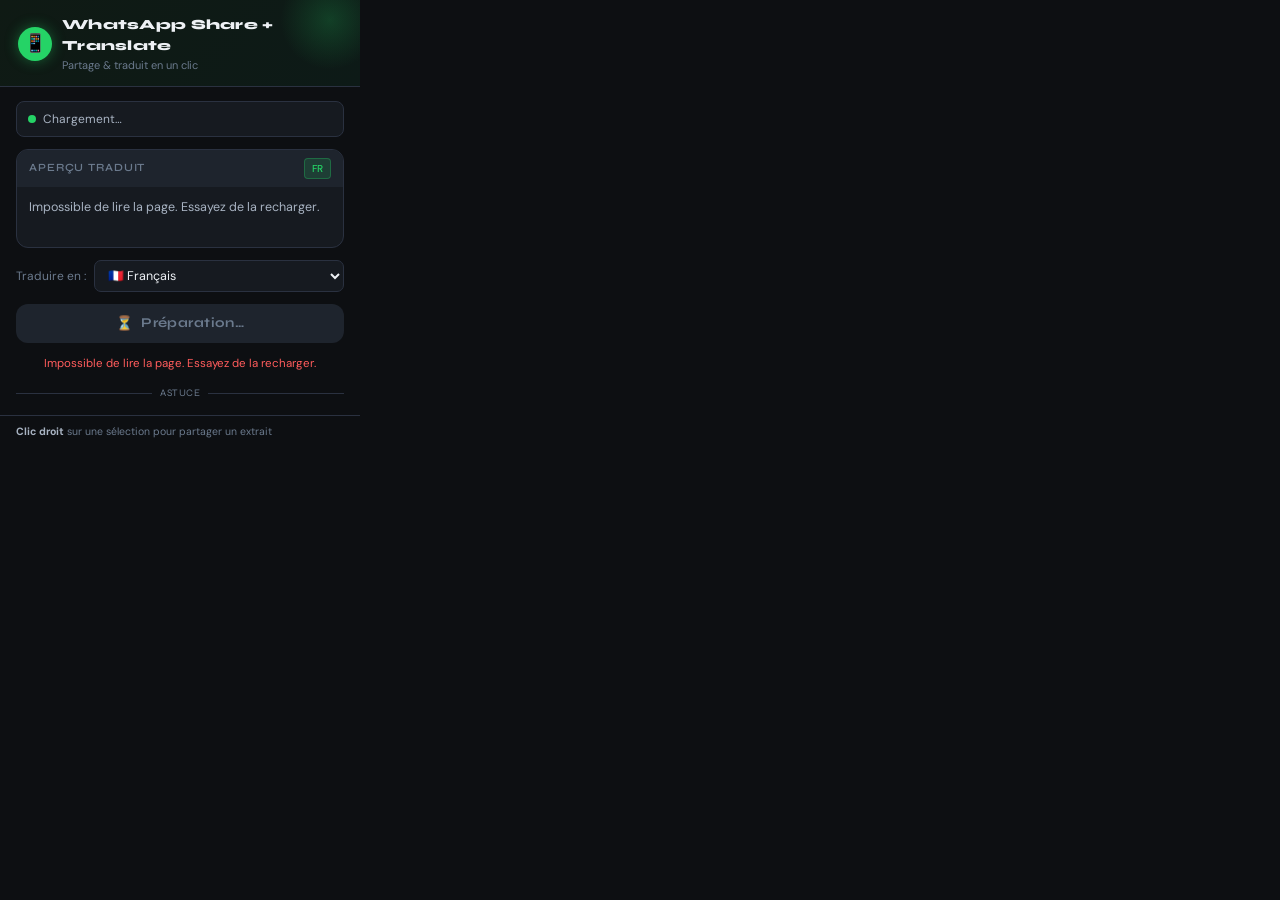
==== popup.html @ 6e0215b4 "feat: ajout de l'extension Chrome WhatsApp Share + Translate v1.0 - Popup avec aperçu du contenu tra" ====
<!DOCTYPE html>
<html lang="fr">
<head>
  <meta charset="UTF-8" />
  <meta name="viewport" content="width=device-width, initial-scale=1.0" />
  <title>WhatsApp Share + Translate</title>
  <link rel="preconnect" href="https://fonts.googleapis.com">
  <link href="https://fonts.googleapis.com/css2?family=Syne:wght@400;600;700;800&family=DM+Sans:ital,wght@0,300;0,400;0,500;1,300&display=swap" rel="stylesheet">
  <style>
    *, *::before, *::after { box-sizing: border-box; margin: 0; padding: 0; }

    :root {
      --bg: #0d0f12;
      --surface: #161a20;
      --surface2: #1e242d;
      --border: #2a3140;
      --accent: #25D366;
      --accent2: #128C7E;
      --accent-glow: rgba(37, 211, 102, 0.15);
      --text: #eef1f5;
      --text-muted: #6b7a8d;
      --text-mid: #a8b3c2;
      --danger: #ff5c5c;
      --radius: 12px;
    }

    body {
      width: 360px;
      min-height: 200px;
      background: var(--bg);
      color: var(--text);
      font-family: 'DM Sans', sans-serif;
      font-size: 13.5px;
      line-height: 1.5;
      overflow-x: hidden;
    }

    /* ── HEADER ── */
    .header {
      background: linear-gradient(135deg, #0f1a14 0%, #0d1a17 100%);
      border-bottom: 1px solid var(--border);
      padding: 14px 18px 12px;
      display: flex;
      align-items: center;
      gap: 10px;
      position: relative;
      overflow: hidden;
    }
    .header::before {
      content: '';
      position: absolute;
      top: -30px; right: -20px;
      width: 100px; height: 100px;
      background: radial-gradient(circle, rgba(37,211,102,0.2) 0%, transparent 70%);
      pointer-events: none;
    }
    .logo {
      width: 34px; height: 34px;
      background: var(--accent);
      border-radius: 50%;
      display: flex; align-items: center; justify-content: center;
      font-size: 18px;
      flex-shrink: 0;
      box-shadow: 0 0 14px rgba(37,211,102,0.4);
    }
    .header-text h1 {
      font-family: 'Syne', sans-serif;
      font-size: 14px;
      font-weight: 800;
      letter-spacing: 0.02em;
      color: var(--text);
    }
    .header-text p {
      font-size: 11px;
      color: var(--text-muted);
      margin-top: 1px;
    }

    /* ── BODY ── */
    .body { padding: 14px 16px; display: flex; flex-direction: column; gap: 12px; }

    /* ── DETECTED SOURCE ── */
    .source-badge {
      display: flex; align-items: center; gap: 7px;
      background: var(--surface);
      border: 1px solid var(--border);
      border-radius: 8px;
      padding: 8px 11px;
      font-size: 12px;
    }
    .source-dot {
      width: 8px; height: 8px;
      border-radius: 50%;
      background: var(--accent);
      flex-shrink: 0;
      animation: pulse 2s infinite;
    }
    @keyframes pulse {
      0%,100% { box-shadow: 0 0 0 0 rgba(37,211,102,0.4); }
      50% { box-shadow: 0 0 0 5px rgba(37,211,102,0); }
    }
    .source-url {
      color: var(--text-mid);
      white-space: nowrap;
      overflow: hidden;
      text-overflow: ellipsis;
      max-width: 240px;
    }

    /* ── PREVIEW CARD ── */
    .preview-card {
      background: var(--surface);
      border: 1px solid var(--border);
      border-radius: var(--radius);
      overflow: hidden;
    }
    .preview-header {
      background: var(--surface2);
      padding: 8px 12px;
      display: flex; align-items: center; justify-content: space-between;
    }
    .preview-label {
      font-family: 'Syne', sans-serif;
      font-size: 11px;
      font-weight: 600;
      letter-spacing: 0.08em;
      text-transform: uppercase;
      color: var(--text-muted);
    }
    .preview-lang {
      font-size: 10px;
      background: var(--accent-glow);
      color: var(--accent);
      border: 1px solid rgba(37,211,102,0.3);
      border-radius: 4px;
      padding: 2px 7px;
      font-weight: 500;
    }
    .preview-content {
      padding: 10px 12px;
      min-height: 60px;
      font-size: 12.5px;
      color: var(--text-mid);
      line-height: 1.6;
    }
    .preview-content.loading {
      display: flex; align-items: center; gap: 8px;
      color: var(--text-muted);
    }
    .spinner {
      width: 14px; height: 14px;
      border: 2px solid var(--border);
      border-top-color: var(--accent);
      border-radius: 50%;
      animation: spin 0.7s linear infinite;
      flex-shrink: 0;
    }
    @keyframes spin { to { transform: rotate(360deg); } }

    /* ── LANGUAGE SELECTOR ── */
    .lang-section {
      display: flex; align-items: center; gap: 8px;
    }
    .lang-section label {
      font-size: 12px;
      color: var(--text-muted);
      white-space: nowrap;
    }
    .lang-select {
      flex: 1;
      background: var(--surface);
      border: 1px solid var(--border);
      border-radius: 7px;
      color: var(--text);
      font-family: 'DM Sans', sans-serif;
      font-size: 12.5px;
      padding: 6px 9px;
      outline: none;
      cursor: pointer;
      transition: border-color 0.2s;
    }
    .lang-select:focus { border-color: var(--accent); }
    .lang-select option { background: var(--surface2); }

    /* ── SHARE BUTTON ── */
    .btn-share {
      width: 100%;
      background: var(--accent);
      color: #000;
      border: none;
      border-radius: var(--radius);
      padding: 11px;
      font-family: 'Syne', sans-serif;
      font-size: 13.5px;
      font-weight: 700;
      letter-spacing: 0.03em;
      cursor: pointer;
      display: flex; align-items: center; justify-content: center; gap: 8px;
      transition: all 0.2s;
      position: relative;
      overflow: hidden;
    }
    .btn-share::after {
      content: '';
      position: absolute; inset: 0;
      background: rgba(255,255,255,0);
      transition: background 0.2s;
    }
    .btn-share:hover::after { background: rgba(255,255,255,0.1); }
    .btn-share:active { transform: scale(0.98); }
    .btn-share:disabled {
      background: var(--surface2);
      color: var(--text-muted);
      cursor: not-allowed;
    }
    .btn-share:disabled::after { display: none; }

    /* ── STATUS ── */
    .status {
      font-size: 11.5px;
      text-align: center;
      color: var(--text-muted);
      padding-bottom: 2px;
      min-height: 16px;
    }
    .status.success { color: var(--accent); }
    .status.error { color: var(--danger); }

    /* ── DIVIDER ── */
    .divider {
      display: flex; align-items: center; gap: 8px;
    }
    .divider::before, .divider::after {
      content: ''; flex: 1;
      height: 1px; background: var(--border);
    }
    .divider span {
      font-size: 10px; color: var(--text-muted);
      font-family: 'Syne', sans-serif;
      letter-spacing: 0.05em;
    }

    /* ── FOOTER ── */
    .footer {
      border-top: 1px solid var(--border);
      padding: 8px 16px;
      display: flex; align-items: center; justify-content: space-between;
    }
    .footer-tip {
      font-size: 10.5px;
      color: var(--text-muted);
    }
    .footer-tip strong { color: var(--text-mid); }
  </style>
</head>
<body>

  <div class="header">
    <div class="logo">📱</div>
    <div class="header-text">
      <h1>WhatsApp Share + Translate</h1>
      <p>Partage & traduit en un clic</p>
    </div>
  </div>

  <div class="body">

    <div class="source-badge">
      <div class="source-dot"></div>
      <span class="source-url" id="sourceUrl">Chargement…</span>
    </div>

    <div class="preview-card">
      <div class="preview-header">
        <span class="preview-label">Aperçu traduit</span>
        <span class="preview-lang" id="langLabel">FR</span>
      </div>
      <div class="preview-content loading" id="previewContent">
        <div class="spinner"></div>
        <span>Récupération du contenu…</span>
      </div>
    </div>

    <div class="lang-section">
      <label>Traduire en :</label>
      <select class="lang-select" id="langSelect">
        <option value="fr" selected>🇫🇷 Français</option>
        <option value="en">🇬🇧 Anglais</option>
        <option value="es">🇪🇸 Espagnol</option>
        <option value="de">🇩🇪 Allemand</option>
        <option value="it">🇮🇹 Italien</option>
        <option value="pt">🇵🇹 Portugais</option>
        <option value="ar">🇸🇦 Arabe</option>
        <option value="zh">🇨🇳 Chinois</option>
        <option value="ja">🇯🇵 Japonais</option>
      </style>
      </select>
    </div>

    <button class="btn-share" id="btnShare" disabled>
      <span>⏳</span>
      <span id="btnText">Préparation…</span>
    </button>

    <div class="status" id="status"></div>

    <div class="divider"><span>ASTUCE</span></div>

  </div>

  <div class="footer">
    <span class="footer-tip">
      <strong>Clic droit</strong> sur une sélection pour partager un extrait
    </span>
  </div>

  <script src="popup.js"></script>
</body>
</html>
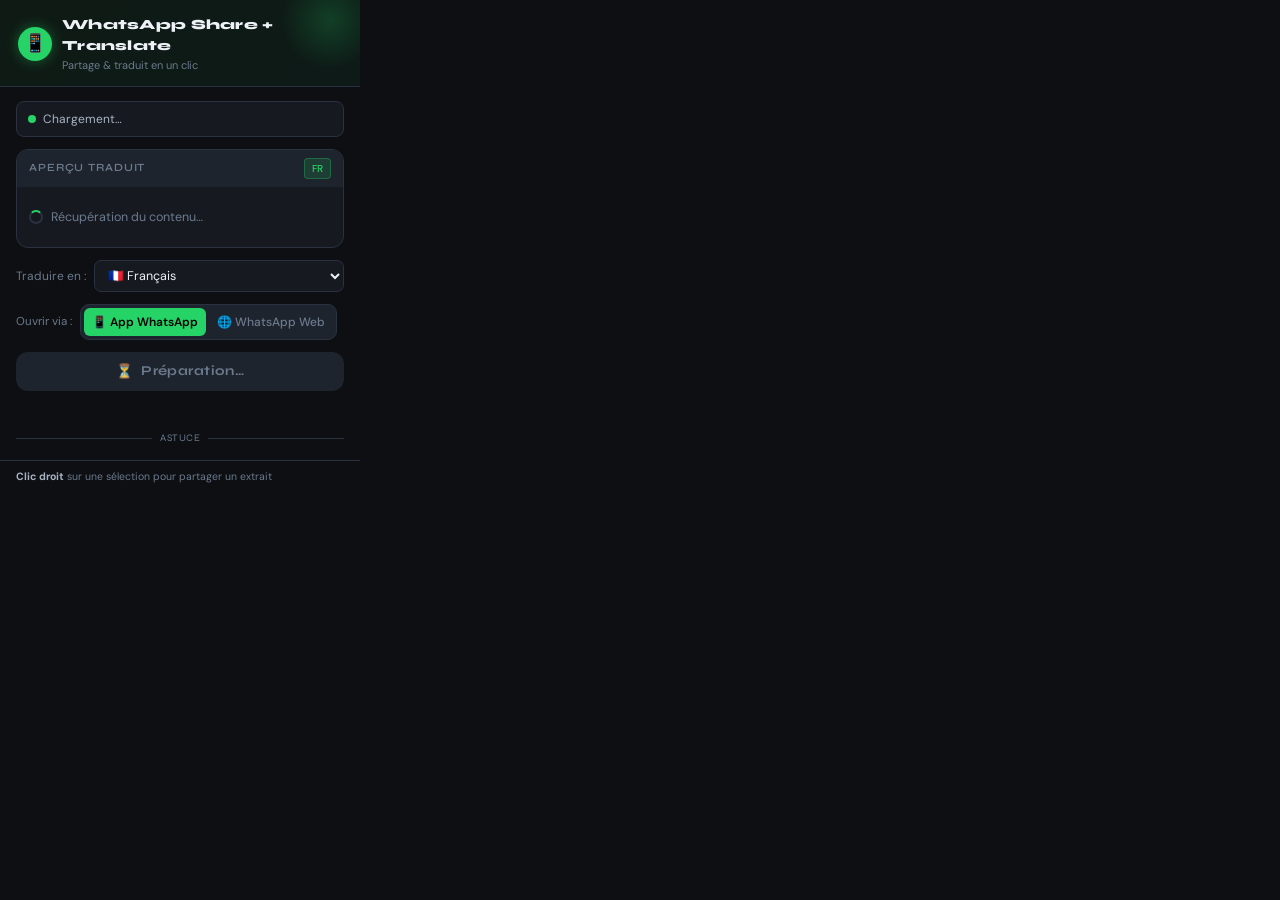
==== commit e9dd1ccf: "feat: mise à jour de l'interface et corrections" ====
--- a/popup.html
+++ b/popup.html
@@ -251,6 +251,40 @@
       color: var(--text-muted);
     }
     .footer-tip strong { color: var(--text-mid); }
+
+    /* ── MODE TOGGLE ── */
+    .mode-toggle {
+      display: flex;
+      background: var(--surface2);
+      border: 1px solid var(--border);
+      border-radius: 9px;
+      padding: 3px;
+      gap: 3px;
+    }
+    .mode-btn {
+      flex: 1;
+      border: none;
+      border-radius: 6px;
+      padding: 6px 8px;
+      font-family: 'DM Sans', sans-serif;
+      font-size: 12px;
+      font-weight: 500;
+      cursor: pointer;
+      background: transparent;
+      color: var(--text-muted);
+      transition: all 0.2s;
+      white-space: nowrap;
+    }
+    .mode-btn.active {
+      background: var(--accent);
+      color: #000;
+      font-weight: 600;
+    }
+    .mode-label {
+      font-size: 11.5px;
+      color: var(--text-muted);
+      white-space: nowrap;
+    }
   </style>
 </head>
 <body>
@@ -297,6 +331,14 @@
       </select>
     </div>
 
+    <div class="lang-section">
+      <span class="mode-label">Ouvrir via :</span>
+      <div class="mode-toggle">
+        <button class="mode-btn active" id="modeApp">📱 App WhatsApp</button>
+        <button class="mode-btn" id="modeWeb">🌐 WhatsApp Web</button>
+      </div>
+    </div>
+
     <button class="btn-share" id="btnShare" disabled>
       <span>⏳</span>
       <span id="btnText">Préparation…</span>
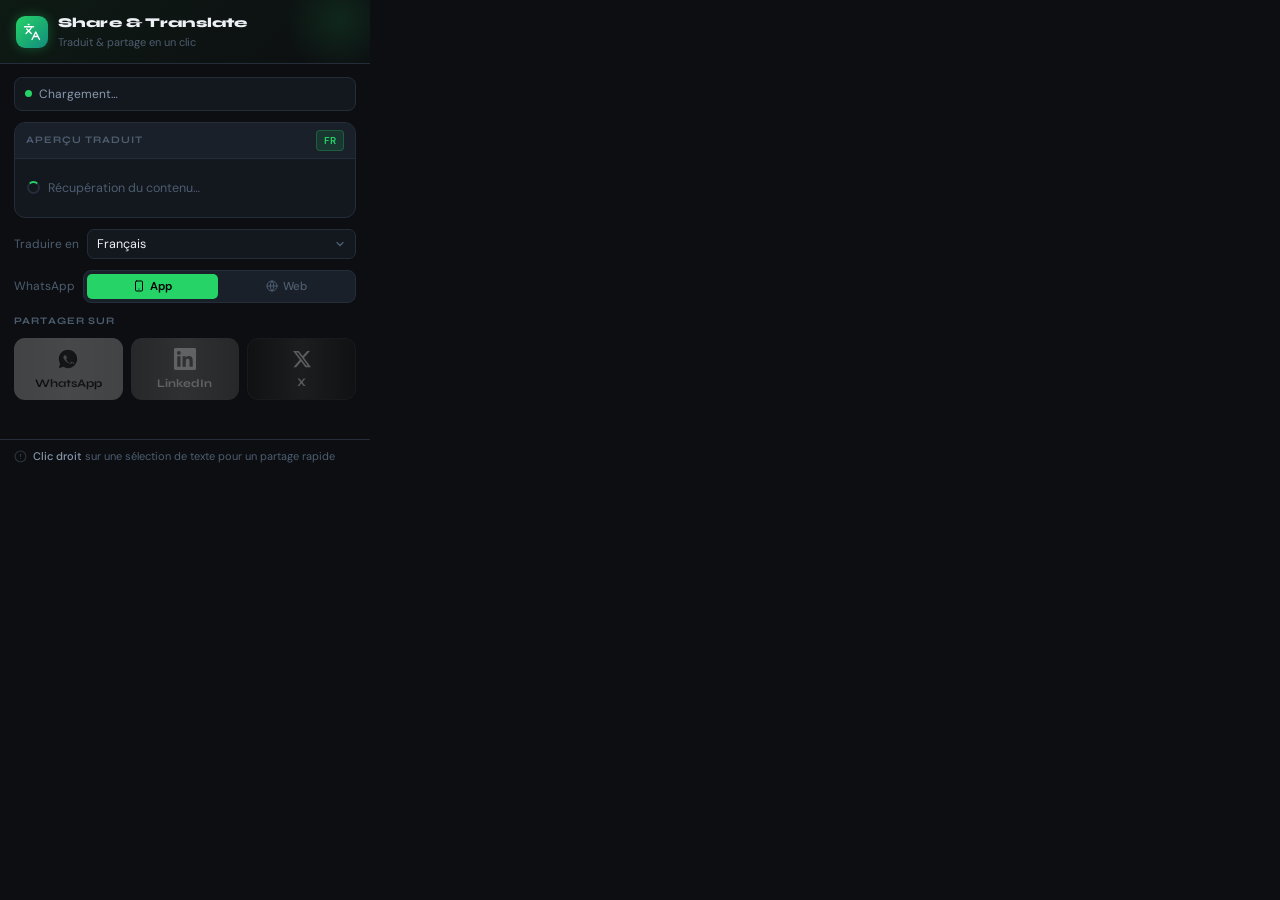
==== commit 1225ebc3: "feat: mise à jour complète v2.1 - styles.css, favicon, nouveaux fichiers et corrections" ====
--- a/popup.html
+++ b/popup.html
@@ -2,360 +2,341 @@
 <html lang="fr">
 <head>
   <meta charset="UTF-8" />
-  <meta name="viewport" content="width=device-width, initial-scale=1.0" />
-  <title>WhatsApp Share + Translate</title>
+  <title>Share & Translate</title>
   <link rel="preconnect" href="https://fonts.googleapis.com">
-  <link href="https://fonts.googleapis.com/css2?family=Syne:wght@400;600;700;800&family=DM+Sans:ital,wght@0,300;0,400;0,500;1,300&display=swap" rel="stylesheet">
+  <link href="https://fonts.googleapis.com/css2?family=Syne:wght@600;700;800&family=DM+Sans:opsz,wght@9..40,300;9..40,400;9..40,500;9..40,600&display=swap" rel="stylesheet">
   <style>
     *, *::before, *::after { box-sizing: border-box; margin: 0; padding: 0; }
 
     :root {
-      --bg: #0d0f12;
-      --surface: #161a20;
-      --surface2: #1e242d;
-      --border: #2a3140;
-      --accent: #25D366;
-      --accent2: #128C7E;
-      --accent-glow: rgba(37, 211, 102, 0.15);
-      --text: #eef1f5;
-      --text-muted: #6b7a8d;
-      --text-mid: #a8b3c2;
-      --danger: #ff5c5c;
-      --radius: 12px;
+      --bg: #0c0e11;
+      --s1: #13171e;
+      --s2: #1a2029;
+      --border: #252d3a;
+      --text: #edf0f5;
+      --mid: #8899ae;
+      --muted: #4d5d70;
+      --radius: 11px;
+
+      /* Platform colors */
+      --wa:  #25D366;
+      --wa-dark: #1aaa52;
+      --li:  #0A66C2;
+      --li-dark: #0854a0;
+      --x:   #e7e9ea;
+      --x-dark: #c4c8cc;
     }
 
     body {
-      width: 360px;
-      min-height: 200px;
+      width: 370px;
       background: var(--bg);
       color: var(--text);
       font-family: 'DM Sans', sans-serif;
       font-size: 13.5px;
       line-height: 1.5;
-      overflow-x: hidden;
-    }
-
-    /* ── HEADER ── */
+      overflow: hidden;
+    }
+
+    /* ── HEADER ───────────────────────────────── */
     .header {
-      background: linear-gradient(135deg, #0f1a14 0%, #0d1a17 100%);
+      padding: 13px 16px 12px;
       border-bottom: 1px solid var(--border);
-      padding: 14px 18px 12px;
       display: flex;
       align-items: center;
       gap: 10px;
+      background: linear-gradient(135deg, #0e1a14, #0c0e11);
       position: relative;
       overflow: hidden;
     }
-    .header::before {
+    .header::after {
       content: '';
-      position: absolute;
-      top: -30px; right: -20px;
-      width: 100px; height: 100px;
-      background: radial-gradient(circle, rgba(37,211,102,0.2) 0%, transparent 70%);
+      position: absolute; top: -40px; right: -30px;
+      width: 120px; height: 120px;
+      background: radial-gradient(circle, rgba(37,211,102,.12), transparent 65%);
       pointer-events: none;
     }
-    .logo {
-      width: 34px; height: 34px;
-      background: var(--accent);
-      border-radius: 50%;
+    .header-logo {
+      width: 32px; height: 32px; border-radius: 9px;
+      background: linear-gradient(135deg, #25D366, #128C7E);
       display: flex; align-items: center; justify-content: center;
-      font-size: 18px;
       flex-shrink: 0;
-      box-shadow: 0 0 14px rgba(37,211,102,0.4);
-    }
-    .header-text h1 {
+      box-shadow: 0 0 12px rgba(37,211,102,.35);
+    }
+    .header-logo svg { display: block; }
+    .header-info h1 {
       font-family: 'Syne', sans-serif;
-      font-size: 14px;
-      font-weight: 800;
-      letter-spacing: 0.02em;
-      color: var(--text);
-    }
-    .header-text p {
-      font-size: 11px;
-      color: var(--text-muted);
-      margin-top: 1px;
-    }
-
-    /* ── BODY ── */
-    .body { padding: 14px 16px; display: flex; flex-direction: column; gap: 12px; }
-
-    /* ── DETECTED SOURCE ── */
+      font-size: 13.5px; font-weight: 800;
+      letter-spacing: .01em;
+    }
+    .header-info p { font-size: 11px; color: var(--muted); margin-top: 1px; }
+
+    /* ── BODY ─────────────────────────────────── */
+    .body { padding: 13px 14px; display: flex; flex-direction: column; gap: 11px; }
+
+    /* ── SOURCE BADGE ─────────────────────────── */
     .source-badge {
       display: flex; align-items: center; gap: 7px;
-      background: var(--surface);
-      border: 1px solid var(--border);
-      border-radius: 8px;
-      padding: 8px 11px;
-      font-size: 12px;
-    }
-    .source-dot {
-      width: 8px; height: 8px;
-      border-radius: 50%;
-      background: var(--accent);
-      flex-shrink: 0;
+      background: var(--s1); border: 1px solid var(--border);
+      border-radius: 8px; padding: 7px 10px; font-size: 12px;
+    }
+    .dot {
+      width: 7px; height: 7px; border-radius: 50%;
+      background: var(--wa); flex-shrink: 0;
       animation: pulse 2s infinite;
     }
     @keyframes pulse {
-      0%,100% { box-shadow: 0 0 0 0 rgba(37,211,102,0.4); }
-      50% { box-shadow: 0 0 0 5px rgba(37,211,102,0); }
+      0%,100% { box-shadow: 0 0 0 0 rgba(37,211,102,.4); }
+      50%      { box-shadow: 0 0 0 4px rgba(37,211,102,0); }
     }
     .source-url {
-      color: var(--text-mid);
-      white-space: nowrap;
-      overflow: hidden;
-      text-overflow: ellipsis;
-      max-width: 240px;
-    }
-
-    /* ── PREVIEW CARD ── */
-    .preview-card {
-      background: var(--surface);
-      border: 1px solid var(--border);
-      border-radius: var(--radius);
-      overflow: hidden;
-    }
-    .preview-header {
-      background: var(--surface2);
-      padding: 8px 12px;
+      color: var(--mid); white-space: nowrap;
+      overflow: hidden; text-overflow: ellipsis; max-width: 280px;
+    }
+
+    /* ── PREVIEW ──────────────────────────────── */
+    .preview {
+      background: var(--s1); border: 1px solid var(--border);
+      border-radius: var(--radius); overflow: hidden;
+    }
+    .preview-top {
+      background: var(--s2); padding: 7px 11px;
       display: flex; align-items: center; justify-content: space-between;
+      border-bottom: 1px solid var(--border);
     }
     .preview-label {
-      font-family: 'Syne', sans-serif;
-      font-size: 11px;
-      font-weight: 600;
-      letter-spacing: 0.08em;
-      text-transform: uppercase;
-      color: var(--text-muted);
+      font-family: 'Syne', sans-serif; font-size: 10px; font-weight: 700;
+      letter-spacing: .1em; text-transform: uppercase; color: var(--muted);
     }
     .preview-lang {
-      font-size: 10px;
-      background: var(--accent-glow);
-      color: var(--accent);
-      border: 1px solid rgba(37,211,102,0.3);
-      border-radius: 4px;
-      padding: 2px 7px;
-      font-weight: 500;
-    }
-    .preview-content {
-      padding: 10px 12px;
-      min-height: 60px;
-      font-size: 12.5px;
-      color: var(--text-mid);
-      line-height: 1.6;
-    }
-    .preview-content.loading {
-      display: flex; align-items: center; gap: 8px;
-      color: var(--text-muted);
+      font-size: 10px; font-weight: 600;
+      background: rgba(37,211,102,.12); color: var(--wa);
+      border: 1px solid rgba(37,211,102,.25);
+      border-radius: 4px; padding: 2px 7px;
+    }
+    .preview-body {
+      padding: 10px 12px; min-height: 58px;
+      font-size: 12.5px; color: var(--mid); line-height: 1.6;
+    }
+    .preview-body.loading {
+      display: flex; align-items: center; gap: 8px; color: var(--muted);
     }
     .spinner {
-      width: 14px; height: 14px;
-      border: 2px solid var(--border);
-      border-top-color: var(--accent);
-      border-radius: 50%;
-      animation: spin 0.7s linear infinite;
-      flex-shrink: 0;
+      width: 13px; height: 13px;
+      border: 2px solid var(--border); border-top-color: var(--wa);
+      border-radius: 50%; animation: spin .7s linear infinite; flex-shrink: 0;
     }
     @keyframes spin { to { transform: rotate(360deg); } }
 
-    /* ── LANGUAGE SELECTOR ── */
-    .lang-section {
-      display: flex; align-items: center; gap: 8px;
-    }
-    .lang-section label {
-      font-size: 12px;
-      color: var(--text-muted);
-      white-space: nowrap;
-    }
+    /* ── LANG ROW ─────────────────────────────── */
+    .row { display: flex; align-items: center; gap: 8px; }
+    .row-label { font-size: 12px; color: var(--muted); white-space: nowrap; }
     .lang-select {
-      flex: 1;
-      background: var(--surface);
-      border: 1px solid var(--border);
-      border-radius: 7px;
-      color: var(--text);
-      font-family: 'DM Sans', sans-serif;
-      font-size: 12.5px;
-      padding: 6px 9px;
-      outline: none;
-      cursor: pointer;
-      transition: border-color 0.2s;
-    }
-    .lang-select:focus { border-color: var(--accent); }
-    .lang-select option { background: var(--surface2); }
-
-    /* ── SHARE BUTTON ── */
-    .btn-share {
-      width: 100%;
-      background: var(--accent);
-      color: #000;
-      border: none;
-      border-radius: var(--radius);
-      padding: 11px;
-      font-family: 'Syne', sans-serif;
-      font-size: 13.5px;
-      font-weight: 700;
-      letter-spacing: 0.03em;
-      cursor: pointer;
-      display: flex; align-items: center; justify-content: center; gap: 8px;
-      transition: all 0.2s;
-      position: relative;
-      overflow: hidden;
-    }
-    .btn-share::after {
-      content: '';
-      position: absolute; inset: 0;
-      background: rgba(255,255,255,0);
-      transition: background 0.2s;
-    }
-    .btn-share:hover::after { background: rgba(255,255,255,0.1); }
-    .btn-share:active { transform: scale(0.98); }
-    .btn-share:disabled {
-      background: var(--surface2);
-      color: var(--text-muted);
-      cursor: not-allowed;
-    }
-    .btn-share:disabled::after { display: none; }
-
-    /* ── STATUS ── */
+      flex: 1; background: var(--s1); border: 1px solid var(--border);
+      border-radius: 7px; color: var(--text);
+      font-family: 'DM Sans', sans-serif; font-size: 12.5px;
+      padding: 6px 9px; outline: none; cursor: pointer;
+      transition: border-color .2s;
+      appearance: none;
+      background-image: url("data:image/svg+xml,%3Csvg xmlns='http://www.w3.org/2000/svg' width='12' height='12' viewBox='0 0 24 24' fill='none' stroke='%234d5d70' stroke-width='2.5' stroke-linecap='round'%3E%3Cpolyline points='6 9 12 15 18 9'/%3E%3C/svg%3E");
+      background-repeat: no-repeat;
+      background-position: right 9px center;
+      padding-right: 28px;
+    }
+    .lang-select:focus { border-color: var(--wa); }
+    .lang-select option { background: var(--s2); }
+
+    /* ── WA MODE TOGGLE ───────────────────────── */
+    .toggle-wrap {
+      display: flex; background: var(--s2);
+      border: 1px solid var(--border); border-radius: 8px;
+      padding: 3px; gap: 3px; flex: 1;
+    }
+    .toggle-btn {
+      flex: 1; border: none; border-radius: 5px;
+      padding: 5px 6px; font-family: 'DM Sans', sans-serif;
+      font-size: 11.5px; font-weight: 500; cursor: pointer;
+      background: transparent; color: var(--muted);
+      transition: all .2s; white-space: nowrap;
+      display: flex; align-items: center; justify-content: center; gap: 5px;
+    }
+    .toggle-btn.active { background: var(--wa); color: #000; font-weight: 600; }
+    .toggle-btn svg { flex-shrink: 0; }
+
+    /* ── PLATFORM BUTTONS ─────────────────────── */
+    .platform-section-label {
+      font-family: 'Syne', sans-serif; font-size: 10px; font-weight: 700;
+      letter-spacing: .1em; text-transform: uppercase; color: var(--muted);
+      padding-bottom: 1px;
+    }
+    .platform-grid {
+      display: grid; grid-template-columns: 1fr 1fr 1fr; gap: 8px;
+    }
+    .btn-platform {
+      border: none; border-radius: var(--radius);
+      padding: 10px 6px; cursor: pointer;
+      display: flex; flex-direction: column;
+      align-items: center; gap: 6px;
+      font-family: 'Syne', sans-serif; font-size: 11.5px; font-weight: 700;
+      transition: all .18s; position: relative; overflow: hidden;
+    }
+    .btn-platform:disabled {
+      opacity: .35; cursor: not-allowed;
+      filter: grayscale(1);
+    }
+    .btn-platform svg { display: block; }
+
+    /* WhatsApp */
+    .btn-wa { background: var(--wa); color: #000; }
+    .btn-wa:not(:disabled):hover { background: var(--wa-dark); transform: translateY(-1px); box-shadow: 0 4px 14px rgba(37,211,102,.35); }
+    .btn-wa:not(:disabled):active { transform: scale(.97); }
+
+    /* LinkedIn */
+    .btn-li { background: var(--li); color: #fff; }
+    .btn-li:not(:disabled):hover { background: var(--li-dark); transform: translateY(-1px); box-shadow: 0 4px 14px rgba(10,102,194,.4); }
+    .btn-li:not(:disabled):active { transform: scale(.97); }
+
+    /* X */
+    .btn-x { background: #16181c; color: var(--x); border: 1px solid #2f3336; }
+    .btn-x:not(:disabled):hover { background: #1d2126; transform: translateY(-1px); box-shadow: 0 4px 14px rgba(0,0,0,.5); }
+    .btn-x:not(:disabled):active { transform: scale(.97); }
+
+    /* Loading shimmer on buttons */
+    .btn-platform.loading::after {
+      content: ''; position: absolute; inset: 0;
+      background: linear-gradient(90deg, transparent 0%, rgba(255,255,255,.15) 50%, transparent 100%);
+      animation: shimmer 1.2s infinite;
+    }
+    @keyframes shimmer { 0% { transform: translateX(-100%); } 100% { transform: translateX(100%); } }
+
+    /* ── STATUS ───────────────────────────────── */
     .status {
-      font-size: 11.5px;
-      text-align: center;
-      color: var(--text-muted);
-      padding-bottom: 2px;
-      min-height: 16px;
-    }
-    .status.success { color: var(--accent); }
-    .status.error { color: var(--danger); }
-
-    /* ── DIVIDER ── */
-    .divider {
-      display: flex; align-items: center; gap: 8px;
-    }
-    .divider::before, .divider::after {
-      content: ''; flex: 1;
-      height: 1px; background: var(--border);
-    }
-    .divider span {
-      font-size: 10px; color: var(--text-muted);
-      font-family: 'Syne', sans-serif;
-      letter-spacing: 0.05em;
-    }
-
-    /* ── FOOTER ── */
+      font-size: 11.5px; text-align: center;
+      color: var(--muted); min-height: 15px;
+    }
+    .status.ok  { color: var(--wa); }
+    .status.err { color: #f87171; }
+
+    /* ── FOOTER ───────────────────────────────── */
     .footer {
       border-top: 1px solid var(--border);
-      padding: 8px 16px;
-      display: flex; align-items: center; justify-content: space-between;
-    }
-    .footer-tip {
-      font-size: 10.5px;
-      color: var(--text-muted);
-    }
-    .footer-tip strong { color: var(--text-mid); }
-
-    /* ── MODE TOGGLE ── */
-    .mode-toggle {
-      display: flex;
-      background: var(--surface2);
-      border: 1px solid var(--border);
-      border-radius: 9px;
-      padding: 3px;
-      gap: 3px;
-    }
-    .mode-btn {
-      flex: 1;
-      border: none;
-      border-radius: 6px;
-      padding: 6px 8px;
-      font-family: 'DM Sans', sans-serif;
-      font-size: 12px;
-      font-weight: 500;
-      cursor: pointer;
-      background: transparent;
-      color: var(--text-muted);
-      transition: all 0.2s;
-      white-space: nowrap;
-    }
-    .mode-btn.active {
-      background: var(--accent);
-      color: #000;
-      font-weight: 600;
-    }
-    .mode-label {
-      font-size: 11.5px;
-      color: var(--text-muted);
-      white-space: nowrap;
-    }
+      padding: 8px 14px;
+      display: flex; align-items: center; gap: 6px;
+    }
+    .footer svg { flex-shrink: 0; opacity: .5; }
+    .footer p { font-size: 11px; color: var(--muted); }
+    .footer strong { color: var(--mid); font-weight: 500; }
   </style>
 </head>
 <body>
 
-  <div class="header">
-    <div class="logo">📱</div>
-    <div class="header-text">
-      <h1>WhatsApp Share + Translate</h1>
-      <p>Partage & traduit en un clic</p>
+<!-- HEADER -->
+<div class="header">
+  <div class="header-logo">
+    <svg width="18" height="18" viewBox="0 0 24 24" fill="none" xmlns="http://www.w3.org/2000/svg">
+      <path d="M5 8l6 6M4 14l6-6 2-3M2 5h12M7 2h1M22 22l-5-10-5 10M14 18h6" stroke="white" stroke-width="1.8" stroke-linecap="round" stroke-linejoin="round"/>
+    </svg>
+  </div>
+  <div class="header-info">
+    <h1>Share &amp; Translate</h1>
+    <p>Traduit &amp; partage en un clic</p>
+  </div>
+</div>
+
+<!-- BODY -->
+<div class="body">
+
+  <!-- Source URL -->
+  <div class="source-badge">
+    <div class="dot"></div>
+    <span class="source-url" id="sourceUrl">Chargement…</span>
+  </div>
+
+  <!-- Preview -->
+  <div class="preview">
+    <div class="preview-top">
+      <span class="preview-label">Aperçu traduit</span>
+      <span class="preview-lang" id="langLabel">FR</span>
     </div>
-  </div>
-
-  <div class="body">
-
-    <div class="source-badge">
-      <div class="source-dot"></div>
-      <span class="source-url" id="sourceUrl">Chargement…</span>
+    <div class="preview-body loading" id="previewBody">
+      <div class="spinner"></div>
+      <span>Récupération du contenu…</span>
     </div>
-
-    <div class="preview-card">
-      <div class="preview-header">
-        <span class="preview-label">Aperçu traduit</span>
-        <span class="preview-lang" id="langLabel">FR</span>
-      </div>
-      <div class="preview-content loading" id="previewContent">
-        <div class="spinner"></div>
-        <span>Récupération du contenu…</span>
-      </div>
+  </div>
+
+  <!-- Language selector -->
+  <div class="row">
+    <span class="row-label">Traduire en</span>
+    <select class="lang-select" id="langSelect">
+      <option value="fr" selected>Français</option>
+      <option value="en">Anglais</option>
+      <option value="es">Espagnol</option>
+      <option value="de">Allemand</option>
+      <option value="it">Italien</option>
+      <option value="pt">Portugais</option>
+      <option value="ar">Arabe</option>
+      <option value="zh">Chinois</option>
+      <option value="ja">Japonais</option>
+    </select>
+  </div>
+
+  <!-- WhatsApp mode -->
+  <div class="row">
+    <span class="row-label">WhatsApp</span>
+    <div class="toggle-wrap">
+      <button class="toggle-btn active" id="modeApp">
+        <svg width="12" height="12" viewBox="0 0 24 24" fill="none" stroke="currentColor" stroke-width="2" stroke-linecap="round"><rect x="5" y="2" width="14" height="20" rx="2"/><line x1="12" y1="18" x2="12.01" y2="18"/></svg>
+        App
+      </button>
+      <button class="toggle-btn" id="modeWeb">
+        <svg width="12" height="12" viewBox="0 0 24 24" fill="none" stroke="currentColor" stroke-width="2" stroke-linecap="round"><circle cx="12" cy="12" r="10"/><path d="M2 12h20M12 2a15 15 0 010 20M12 2a15 15 0 000 20"/></svg>
+        Web
+      </button>
     </div>
-
-    <div class="lang-section">
-      <label>Traduire en :</label>
-      <select class="lang-select" id="langSelect">
-        <option value="fr" selected>🇫🇷 Français</option>
-        <option value="en">🇬🇧 Anglais</option>
-        <option value="es">🇪🇸 Espagnol</option>
-        <option value="de">🇩🇪 Allemand</option>
-        <option value="it">🇮🇹 Italien</option>
-        <option value="pt">🇵🇹 Portugais</option>
-        <option value="ar">🇸🇦 Arabe</option>
-        <option value="zh">🇨🇳 Chinois</option>
-        <option value="ja">🇯🇵 Japonais</option>
-      </style>
-      </select>
+  </div>
+
+  <!-- Platform buttons -->
+  <div>
+    <p class="platform-section-label" style="margin-bottom:8px">Partager sur</p>
+    <div class="platform-grid">
+
+      <!-- WhatsApp -->
+      <button class="btn-platform btn-wa loading" id="btnWa" disabled>
+        <svg width="22" height="22" viewBox="0 0 24 24" fill="currentColor">
+          <path d="M12 2C6.477 2 2 6.477 2 12c0 1.89.525 3.66 1.438 5.168L2 22l4.978-1.417A9.96 9.96 0 0012 22c5.523 0 10-4.477 10-10S17.523 2 12 2zm5.07 13.813c-.213.598-1.249 1.142-1.712 1.181-.463.04-.9.183-3.028-.632-2.557-1-4.172-3.6-4.297-3.768-.124-.168-1.018-1.354-1.018-2.583S7.6 8.666 7.87 8.383c.27-.283.588-.353.784-.357l.566.005c.182.004.428-.07.67.51.248.597.843 2.066.917 2.216.074.15.123.326.024.527-.099.2-.149.324-.295.5-.148.175-.311.39-.445.525-.148.148-.302.308-.13.605.173.297.767 1.266 1.648 2.05 1.131 1.008 2.085 1.32 2.382 1.468.298.148.472.124.645-.075.173-.198.74-.863.937-1.16.198-.297.397-.247.669-.148.273.099 1.73.816 2.027.965.298.148.497.223.571.347.074.124.074.716-.14 1.313z"/>
+        </svg>
+        WhatsApp
+      </button>
+
+      <!-- LinkedIn -->
+      <button class="btn-platform btn-li loading" id="btnLi" disabled>
+        <svg width="22" height="22" viewBox="0 0 24 24" fill="currentColor">
+          <path d="M20.447 20.452h-3.554v-5.569c0-1.328-.027-3.037-1.852-3.037-1.853 0-2.136 1.445-2.136 2.939v5.667H9.351V9h3.414v1.561h.046c.477-.9 1.637-1.85 3.37-1.85 3.601 0 4.267 2.37 4.267 5.455v6.286zM5.337 7.433a2.062 2.062 0 01-2.063-2.065 2.064 2.064 0 112.063 2.065zm1.782 13.019H3.555V9h3.564v11.452zM22.225 0H1.771C.792 0 0 .774 0 1.729v20.542C0 23.227.792 24 1.771 24h20.451C23.2 24 24 23.227 24 22.271V1.729C24 .774 23.2 0 22.222 0h.003z"/>
+        </svg>
+        LinkedIn
+      </button>
+
+      <!-- X -->
+      <button class="btn-platform btn-x loading" id="btnX" disabled>
+        <svg width="20" height="20" viewBox="0 0 24 24" fill="currentColor">
+          <path d="M18.244 2.25h3.308l-7.227 8.26 8.502 11.24H16.17l-5.214-6.817L4.99 21.75H1.68l7.73-8.835L1.254 2.25H8.08l4.713 6.231zm-1.161 17.52h1.833L7.084 4.126H5.117z"/>
+        </svg>
+        X
+      </button>
+
     </div>
-
-    <div class="lang-section">
-      <span class="mode-label">Ouvrir via :</span>
-      <div class="mode-toggle">
-        <button class="mode-btn active" id="modeApp">📱 App WhatsApp</button>
-        <button class="mode-btn" id="modeWeb">🌐 WhatsApp Web</button>
-      </div>
-    </div>
-
-    <button class="btn-share" id="btnShare" disabled>
-      <span>⏳</span>
-      <span id="btnText">Préparation…</span>
-    </button>
-
-    <div class="status" id="status"></div>
-
-    <div class="divider"><span>ASTUCE</span></div>
-
-  </div>
-
-  <div class="footer">
-    <span class="footer-tip">
-      <strong>Clic droit</strong> sur une sélection pour partager un extrait
-    </span>
-  </div>
-
-  <script src="popup.js"></script>
+  </div>
+
+  <!-- Status -->
+  <div class="status" id="status"></div>
+
+</div>
+
+<!-- FOOTER -->
+<div class="footer">
+  <svg width="13" height="13" viewBox="0 0 24 24" fill="none" stroke="#4d5d70" stroke-width="2" stroke-linecap="round"><circle cx="12" cy="12" r="10"/><line x1="12" y1="8" x2="12" y2="12"/><line x1="12" y1="16" x2="12.01" y2="16"/></svg>
+  <p><strong>Clic droit</strong> sur une sélection de texte pour un partage rapide</p>
+</div>
+
+<script src="popup.js"></script>
 </body>
 </html>
